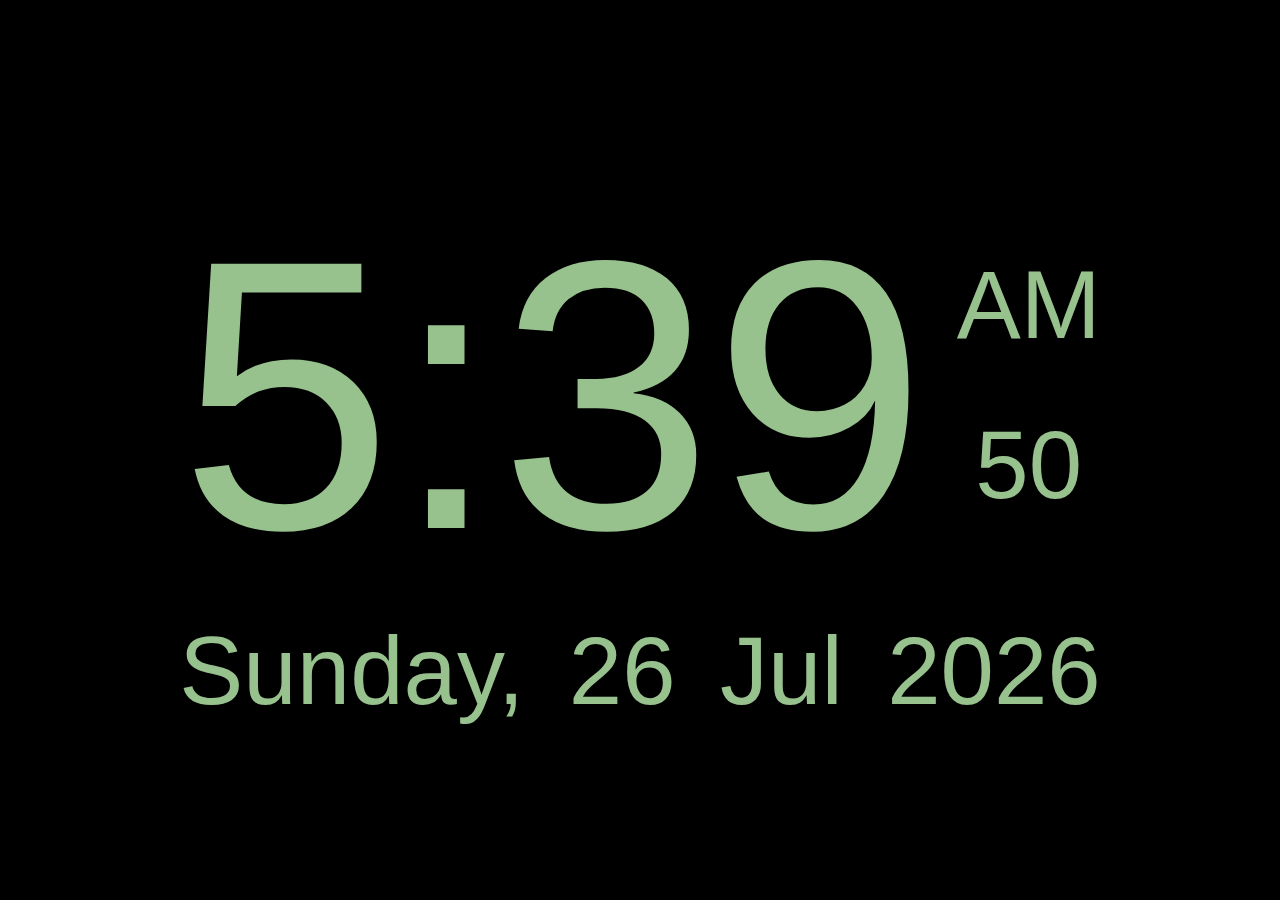
==== index.html @ 95a08f55 "completed" ====
<!DOCTYPE html>
<html lang="en">

<head>
    <meta charset="UTF-8">
    <meta name="viewport" content="width=device-width, initial-scale=1.0">
    <link rel="preconnect" href="https://fonts.googleapis.com">
    <link rel="preconnect" href="https://fonts.gstatic.com" crossorigin>
    <link href="https://fonts.googleapis.com/css2?family=Bebas+Neue&display=swap" rel="stylesheet">
    <link rel="stylesheet" href="style.css">
    <title>Digital Clock</title>
</head>

<body>


<div class="clock">
    <div class="time">
        <div>
            <span id="hr">00</span><span>:</span><span id="min">00</span>
        </div>
        <div class="secAndAmPm">
            <span id="ampm">AM</span>
            <span id="sec">00</span>
        </div>
    </div>
    <div class="date">
        <span id="day">Sunday</span>
        <span id="date">00</span>
        <span id="month">Jun</span>
        <span id="year">2000</span>
    </div>
</div>

    <script src="app.js"></script>
</body>

</html>
---- style.css ----
*{
    padding: 0%;
    margin: 0%;
    box-sizing: border-box;
    font-family: sans-serif;
}

body{
    height: 100vh;
    width: 100%;
    display: flex;
    justify-content: center;
    align-items: center;
    background-color: black;
}

div.clock{
    display: flex;
    flex-direction: column;
    font-size: 20rem;
    font-weight: 100;
    color: #97C18D;
}

div.time{
    display: flex;
    align-items: center;
}

.secAndAmPm{
    display: flex;
    flex-direction: column;
    align-items: center;
    justify-content: space-between;
    margin-left: 30px;
    row-gap: 50px;
    margin-top: -20px;
}

#sec,
#ampm {
    font-size: 5rem;
}

div.date {
    font-size: 4rem;
    display: flex;
    justify-content: space-between;
}

/* For very large screens */
@media (max-width: 2560px) {
    div.clock {
        font-size: 40rem;
    }

    #sec,
    #ampm {
        font-size: 8rem;
    }

    div.date {
        font-size: 10rem;
    }
}

/* For desktop screens */
@media (max-width: 1900px) {
    div.clock {
        font-size: 32rem;
    }

    #sec,
    #ampm {
        font-size: 7rem;
    }

    div.date {
        font-size: 7rem;
    }
}

/* For laptops */
@media (max-width: 1440px) {
    div.clock {
        font-size: 24rem;
    }

    #sec,
    #ampm {
        font-size: 6rem;
    }

    div.date {
        font-size: 6rem;
    }
}

/* For tablets */
@media (max-width: 1024px) {
    div.clock {
        font-size: 16rem;
    }

    #sec,
    #ampm {
        font-size: 4rem;
    }

    div.date {
        font-size: 4rem;
    }
}

/* For large phones */
@media (max-width: 768px) {
    div.clock {
        font-size: 12rem;
    }

    .secAndAmPm{
        row-gap: 35px;
        margin-top: -10px;
    }

    #sec,
    #ampm {
        font-size: 2.5rem;
    }

    div.date {
        font-size: 3rem;
    }
}

/* For small phones */
@media (max-width: 500px) {
    div.clock {
        font-size: 6rem;
    }

    .secAndAmPm{
        margin-left: 30px;
        row-gap: 10px;
        margin-top: -0px;
    }

    #sec,
    #ampm {
        font-size: 1.5rem;
    }

    div.date {
        font-size: 1.5rem;
    }
}
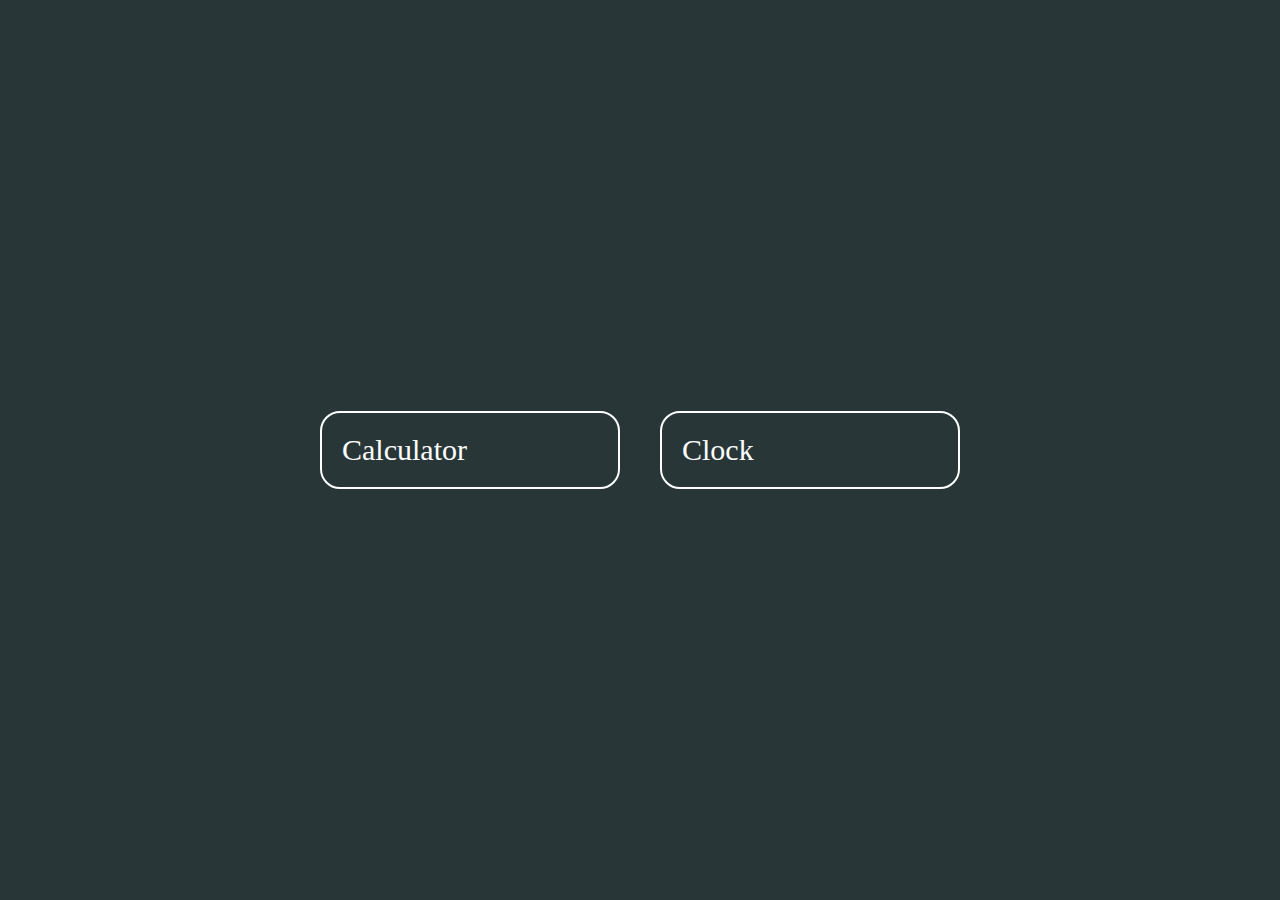
==== commit a430eb50: "completed" ====
--- a/index.html
+++ b/index.html
@@ -1,38 +1,13 @@
 <!DOCTYPE html>
 <html lang="en">
-
 <head>
     <meta charset="UTF-8">
     <meta name="viewport" content="width=device-width, initial-scale=1.0">
-    <link rel="preconnect" href="https://fonts.googleapis.com">
-    <link rel="preconnect" href="https://fonts.gstatic.com" crossorigin>
-    <link href="https://fonts.googleapis.com/css2?family=Bebas+Neue&display=swap" rel="stylesheet">
     <link rel="stylesheet" href="style.css">
-    <title>Digital Clock</title>
+    <title>Clock & Calculator</title>
 </head>
-
 <body>
-
-
-<div class="clock">
-    <div class="time">
-        <div>
-            <span id="hr">00</span><span>:</span><span id="min">00</span>
-        </div>
-        <div class="secAndAmPm">
-            <span id="ampm">AM</span>
-            <span id="sec">00</span>
-        </div>
-    </div>
-    <div class="date">
-        <span id="day">Sunday</span>
-        <span id="date">00</span>
-        <span id="month">Jun</span>
-        <span id="year">2000</span>
-    </div>
-</div>
-
-    <script src="app.js"></script>
+    <a href="calculator/index.html">Calculator</a>
+    <a href="clock/index.html">Clock</a>
 </body>
-
 </html>--- a/style.css
+++ b/style.css
@@ -1,156 +1,34 @@
 *{
-    padding: 0%;
-    margin: 0%;
+    padding: 0;
+    margin: 0;
     box-sizing: border-box;
-    font-family: sans-serif;
 }
 
 body{
+    width: 100%;
     height: 100vh;
-    width: 100%;
     display: flex;
     justify-content: center;
     align-items: center;
-    background-color: black;
+    background-color: #283637;
+    flex-wrap: wrap;
 }
 
-div.clock{
-    display: flex;
-    flex-direction: column;
-    font-size: 20rem;
-    font-weight: 100;
-    color: #97C18D;
+a {
+    width: 300px;
+    padding: 20px;
+    border: 2px solid white;
+    border-radius: 20px;
+    color: white;
+    text-decoration: none;
+    font-size: 30px;
+    margin: 20px;
+    transition: all 0.5s;
 }
 
-div.time{
-    display: flex;
-    align-items: center;
-}
-
-.secAndAmPm{
-    display: flex;
-    flex-direction: column;
-    align-items: center;
-    justify-content: space-between;
-    margin-left: 30px;
-    row-gap: 50px;
-    margin-top: -20px;
-}
-
-#sec,
-#ampm {
-    font-size: 5rem;
-}
-
-div.date {
-    font-size: 4rem;
-    display: flex;
-    justify-content: space-between;
-}
-
-/* For very large screens */
-@media (max-width: 2560px) {
-    div.clock {
-        font-size: 40rem;
-    }
-
-    #sec,
-    #ampm {
-        font-size: 8rem;
-    }
-
-    div.date {
-        font-size: 10rem;
-    }
-}
-
-/* For desktop screens */
-@media (max-width: 1900px) {
-    div.clock {
-        font-size: 32rem;
-    }
-
-    #sec,
-    #ampm {
-        font-size: 7rem;
-    }
-
-    div.date {
-        font-size: 7rem;
-    }
-}
-
-/* For laptops */
-@media (max-width: 1440px) {
-    div.clock {
-        font-size: 24rem;
-    }
-
-    #sec,
-    #ampm {
-        font-size: 6rem;
-    }
-
-    div.date {
-        font-size: 6rem;
-    }
-}
-
-/* For tablets */
-@media (max-width: 1024px) {
-    div.clock {
-        font-size: 16rem;
-    }
-
-    #sec,
-    #ampm {
-        font-size: 4rem;
-    }
-
-    div.date {
-        font-size: 4rem;
-    }
-}
-
-/* For large phones */
-@media (max-width: 768px) {
-    div.clock {
-        font-size: 12rem;
-    }
-
-    .secAndAmPm{
-        row-gap: 35px;
-        margin-top: -10px;
-    }
-
-    #sec,
-    #ampm {
-        font-size: 2.5rem;
-    }
-
-    div.date {
-        font-size: 3rem;
-    }
-}
-
-/* For small phones */
-@media (max-width: 500px) {
-    div.clock {
-        font-size: 6rem;
-    }
-
-    .secAndAmPm{
-        margin-left: 30px;
-        row-gap: 10px;
-        margin-top: -0px;
-    }
-
-    #sec,
-    #ampm {
-        font-size: 1.5rem;
-    }
-
-    div.date {
-        font-size: 1.5rem;
-    }
-}
+a:hover{
+    background-color: white;
+    color: black;
+    transform: scale(1.1);
+    border: 2px solid black;
+}